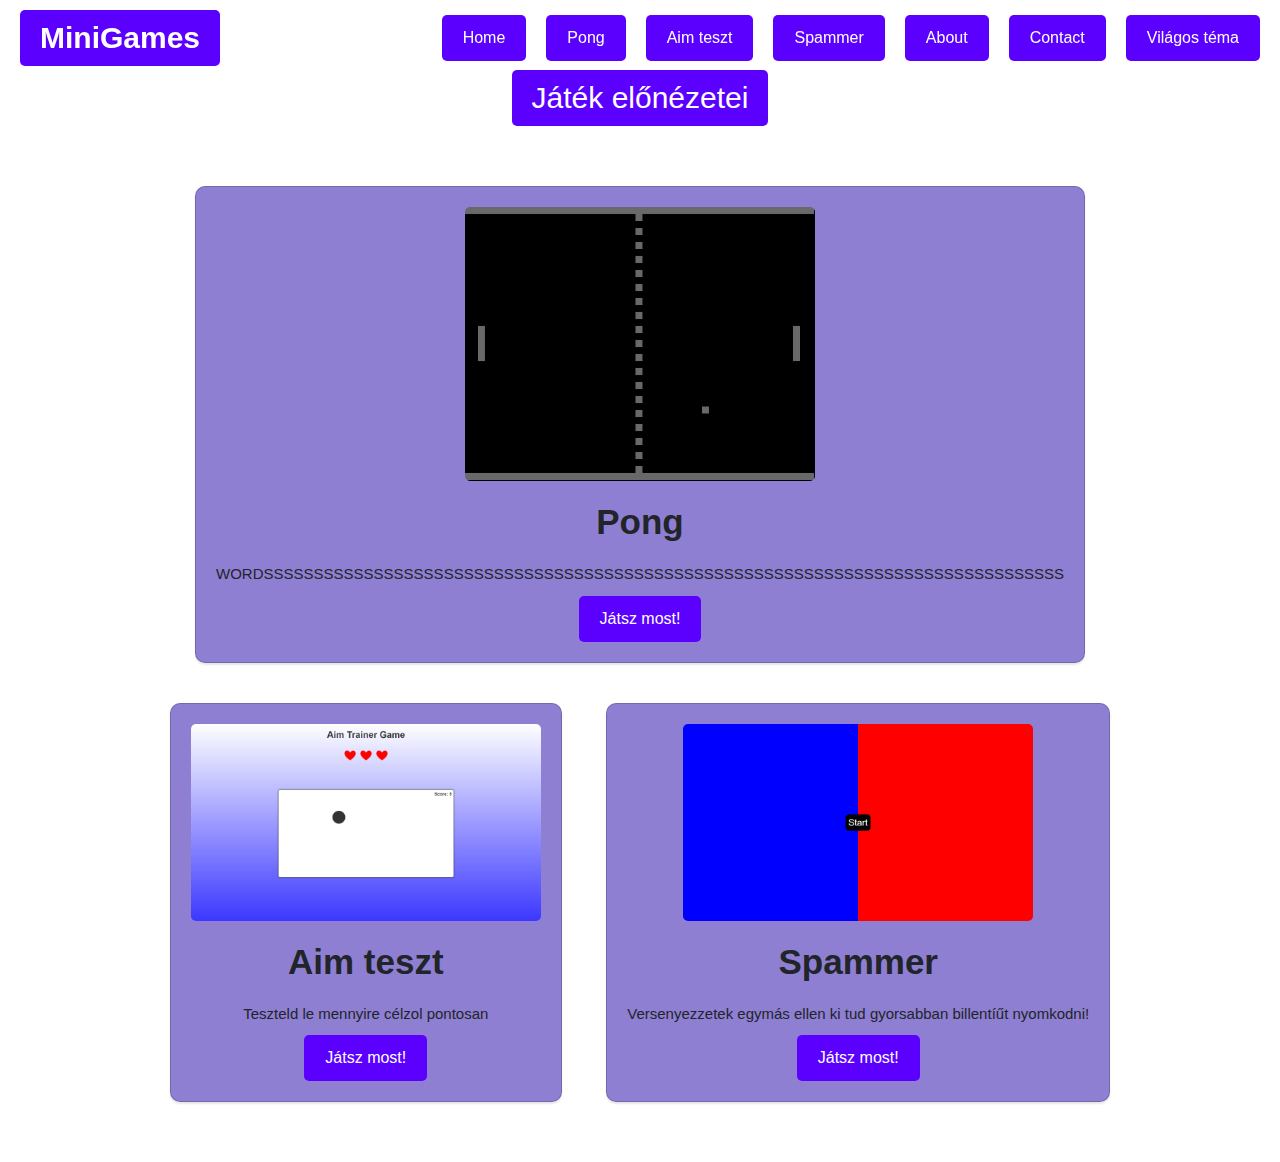
==== index.html @ f5266408 "Rename Index.html to index.html" ====
<!DOCTYPE html>
<html lang="hu">
<head>
	<meta charset="UTF-8" />
    <meta http-equiv="X-UA-Compatible" content="IE=edge" />
    <meta name="viewport" content="width=device-width, initial-scale=1.0" />
    <link
      href="https://cdn.jsdelivr.net/npm/bootstrap@5.2.3/dist/css/bootstrap.min.css"
      rel="stylesheet"
    />
    <script src="https://cdn.jsdelivr.net/npm/bootstrap@5.2.3/dist/js/bootstrap.bundle.min.js"></script>
    <script src="https://ajax.googleapis.com/ajax/libs/jquery/3.6.3/jquery.min.js"></script>
	<link rel="stylesheet" href="style.css">
	<link rel="shortcut icon" href="pics/favicon.jpeg">
	<script src="script.js"></script>
	<title>MiniGames</title>
</head>

<body background="pics/arcadebg.jpeg">
	<header>
		<nav>
			<h1 class="minigame">MiniGames</h1>
			<ul>
				<li><a class="btn" href="index.html">Home</a></li>
				<li><a class="btn" href="ponggg.html">Pong</a></li>
				<li><a class="btn" href="aimteszt.html">Aim teszt</a></li>
				<li><a class="btn" href="spammer.html">Spammer</a></li>
				<li><a class="btn" href="#">About</a></li>
				<li><a class="btn" href="#">Contact</a></li>
                <li><button class="btn" id="darkmode" onclick="darkmode()">Világos téma</button></li>
			</ul>
		</nav>
	</header>
	<section>
		<h2>Játék előnézetei</h2>
		<div class="">
			<div class="card">
				<img src="pics/pong.jpeg" alt="Pong">
				<h3>Pong</h3>
				<p>WORDSSSSSSSSSSSSSSSSSSSSSSSSSSSSSSSSSSSSSSSSSSSSSSSSSSSSSSSSSSSSSSSSSSSSSSSSSSSSSSSS</p>
				<a href="ponggg.html" class="btn">Játsz most!</a>
			</div>
			<div class="card">
				<img src="pics/aimteszt.png" alt="Aimteszt">
				<h3>Aim teszt</h3>
				<p>Teszteld le mennyire célzol pontosan</p>
				<a href="aimteszt.html" class="btn">Játsz most!</a>
			</div>
			<div class="card">
				<img src="pics/spammer.png" alt="Spammer">
				<h3>Spammer</h3>
				<p>Versenyezzetek egymás ellen ki tud gyorsabban billentíűt nyomkodni!</p>
				<a href="spammer.html" class="btn">Játsz most!</a>
			</div>
		</div>
	</section>
	<footer>
		<p>Készítette:Pintér Roni Áron, Szollinger Rajmund, Nováki Tamás</p>
	</footer>
</body>
<script src="hangvezerles.js"></script>
<div id="status"></div>
</html>
---- style.css ----
body {
  background-position: 50%;
  font-family: 'Open Sans', sans-serif;
  color: white;
  margin: 0;
  padding: 0;
  background-repeat: no-repeat;
  background-attachment: fixed;
  background-size: cover;
}
.darkmode .card {
    background-color: rgb(0, 214, 219, 0.7);
    color: black;
}
.darkmode {
    background-image: url("pics/lightbg.jpeg");
    color: white;
  background-position: 50%;
}
.darkmode nav {
  background-color: transparent;
  color: white;
}
.darkmode header {
  background-color: transparent;
}

.darkmode header nav ul li a{
  color: white;
  background-color: #008EE9;
}

.darkmode button {
  background-color: #008EE9;
}
.darkmode .btn {
  background-color: #008EE9;
}

.darkmode header nav ul li a:hover {
  background-color: #0057DD;
  box-shadow: 0 5px 5px rgba(225,225,225,.5);
}

.darkmode .btn:hover {
  background-color: #0057DD;
  box-shadow: 0 5px 5px rgba(225,225,225,.5);
}

.darkmode .card:hover {
  box-shadow: 0 4px 4px rgba(225,225,225,.5);
  top: -5px;
  transition: all 0.5s ease;
}

.darkmode .minigame {
  background-color: #008EE9;
}

.darkmode h2 {
  color: black;
  background-color: #008EE9;
  display: inline-block;
  padding: 10px 20px;
  color: #fff;
  text-decoration: none;
  border-radius: 5px;
}
 

header {
  background-color: transparent;
  padding: 10px 20px;
  position: fixed;
  top: 0;
  left: 0;
  right: 0;
  z-index: 9999;
}
nav {
  display: flex;
  justify-content: space-between;
  align-items: center;
}
nav h1 {
  margin: 0;
  padding: 0;
  font-size: 30px;
  font-weight: 600;
}
nav ul {
  list-style: none;
  margin: 0;
  padding: 0;
  display: flex;
}
nav li {
  margin-left: 20px;
}
nav a {
  color: white;
  text-decoration: none;
  font-weight: 500;
  transition: all 0.3s ease;
  animation: Slidein 1.5s ease-in 0s 1 normal none;
  
}
nav a:hover {
  box-shadow: 0 5px 5px rgba(0,0,0,.5);
}

button:hover {
  box-shadow: 0 5px 5px rgba(0,0,0,.5);
}

.btn:hover {
  box-shadow: 0 5px 5px rgba(0,0,0,.5);
}

button {
  border: none;
  animation: fadeIn 4s;
}

section {
  padding-top: 70px;
  text-align: center;
}

h2 {
  font-size: 30px;
  margin-top: 0;
  margin-bottom: 40px;
  background-color: #5B00FF;
  display: inline-block;
  padding: 10px 20px;
  color: #fff;
  text-decoration: none;
  border-radius: 5px;
}
.card {
  background-color: rgb(30, 0, 166, 0.5);
  box-shadow: 0 2px 2px rgba(0,0,0,.1);
  padding: 20px;
  margin: 20px;
  border-radius: 10px;
  transition: all 0.3s ease;
  display: inline-block;
  position: relative;
}
.card:hover {
  box-shadow: 0 4px 4px rgba(0,0,0,.2);
  top: -5px;
  transition: all 0.5s ease;
}
.card img {
  width: 100%;
  max-width: 350px;
  height: auto;
  border-radius: 5px;
}
.card h3 {
  font-size: 35px;
  margin-top: 20px;
  margin-bottom: 10px;
  font-weight: bold;
}
.card p {
  font-size: 15px;
  line-height: 1.5;
  margin: 0;
  padding: 10px 0;
}
.btn {
  display: inline-block;
  padding: 10px 20px;
  background-color: #5B00FF;
  color: #fff;
  text-decoration: none;
  border-radius: 5px;
  transition: all 0.6s ease;
}
.btn:hover {
  background-color: #3B00A6;
  transform: translateY(-8px);
}

.minigame {
  display: inline-block;
  padding: 10px 20px;
  background-color: #5B00FF;
  color: #fff;
  text-decoration: none;
  border-radius: 5px;
  animation: fadeIn 2s;
}

@keyframes Slidein {
  from {
    transform: translateX(800px);
  }

  to {
    transform: translateX(0);
  }

}

@keyframes fadeIn {
  0% { opacity: 0; }
  100% { opacity: 1; }
}
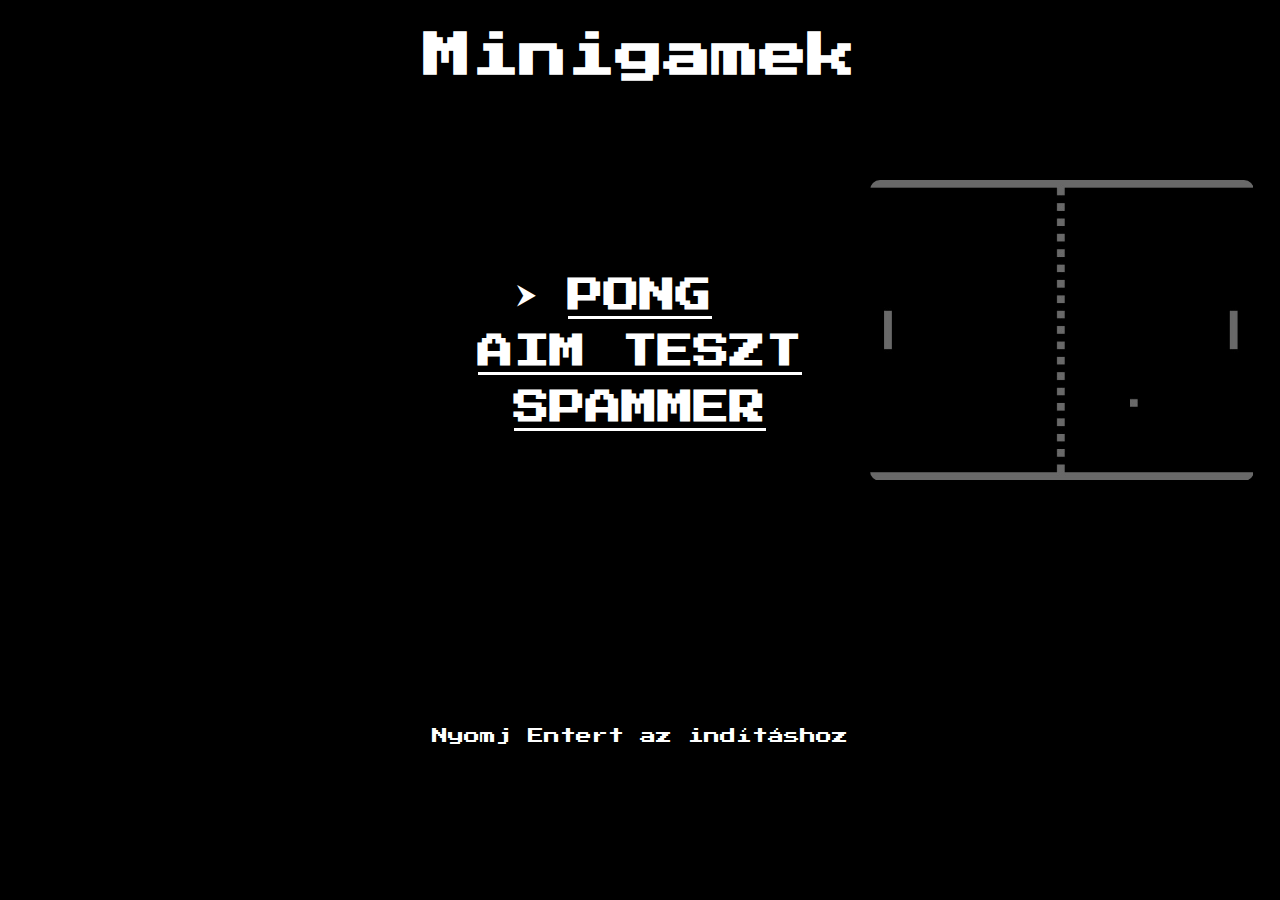
==== commit 170199b9: "Merge pull request #37 from pinterroniaron/36-új-indexhtml-oldal" ====
--- a/index.html
+++ b/index.html
@@ -1,63 +1,118 @@
 <!DOCTYPE html>
-<html lang="hu">
-<head>
-	<meta charset="UTF-8" />
-    <meta http-equiv="X-UA-Compatible" content="IE=edge" />
-    <meta name="viewport" content="width=device-width, initial-scale=1.0" />
-    <link
-      href="https://cdn.jsdelivr.net/npm/bootstrap@5.2.3/dist/css/bootstrap.min.css"
-      rel="stylesheet"
-    />
-    <script src="https://cdn.jsdelivr.net/npm/bootstrap@5.2.3/dist/js/bootstrap.bundle.min.js"></script>
-    <script src="https://ajax.googleapis.com/ajax/libs/jquery/3.6.3/jquery.min.js"></script>
-	<link rel="stylesheet" href="style.css">
-	<link rel="shortcut icon" href="pics/favicon.jpeg">
-	<script src="script.js"></script>
-	<title>MiniGames</title>
-</head>
+<html>
+  <head>
+    <title>Minigamek</title>
+    <style>
+      body {
+        background-color: black;
+        color: white;
+        font-family: "Press Start 2P", cursive;
+        text-align: center;
+        cursor: pointer;
+      }
+      h1 {
+        font-size: 48px;
+      }
+      .arcade-machine {
+        width: 400px;
+        height: 600px;
+        margin: auto;
+        background-image: url("arcade-machine.jpg");
+        background-size: cover;
+        position: relative;
+      }
+      .screen {
+        width: 300px;
+        height: 200px;
+        background-color: black;
+        position: absolute;
+        top: 140px;
+        left: 50px;
+        display: flex;
+        flex-direction: column;
+        justify-content: center;
+        align-items: center;
+        text-align: center;
+      }
+      .game {
+        font-size: 36px;
+        font-weight: bold;
+        text-transform: uppercase;
+        color: white;
+        margin: 10px 0;
+        padding: 0 20px;
+        position: relative;
+        cursor: pointer;
+        transition: all 0.3s ease-in-out;
+      }
+      .game:not(:first-child)::before {
+        content: "⮞";
+        font-size: 24px;
+        position: absolute;
+        left: -30px;
+        top: 0;
+      }
+      .game:first-child:before {
+        content: "⮞";
+        font-size: 24px;
+        position: absolute;
+        left: -30px;
+        top: 0;
+      }
 
-<body background="pics/arcadebg.jpeg">
-	<header>
-		<nav>
-			<h1 class="minigame">MiniGames</h1>
-			<ul>
-				<li><a class="btn" href="index.html">Home</a></li>
-				<li><a class="btn" href="ponggg.html">Pong</a></li>
-				<li><a class="btn" href="aimteszt.html">Aim teszt</a></li>
-				<li><a class="btn" href="spammer.html">Spammer</a></li>
-				<li><a class="btn" href="#">About</a></li>
-				<li><a class="btn" href="#">Contact</a></li>
-                <li><button class="btn" id="darkmode" onclick="darkmode()">Világos téma</button></li>
-			</ul>
-		</nav>
-	</header>
-	<section>
-		<h2>Játék előnézetei</h2>
-		<div class="">
-			<div class="card">
-				<img src="pics/pong.jpeg" alt="Pong">
-				<h3>Pong</h3>
-				<p>WORDSSSSSSSSSSSSSSSSSSSSSSSSSSSSSSSSSSSSSSSSSSSSSSSSSSSSSSSSSSSSSSSSSSSSSSSSSSSSSSSS</p>
-				<a href="ponggg.html" class="btn">Játsz most!</a>
-			</div>
-			<div class="card">
-				<img src="pics/aimteszt.png" alt="Aimteszt">
-				<h3>Aim teszt</h3>
-				<p>Teszteld le mennyire célzol pontosan</p>
-				<a href="aimteszt.html" class="btn">Játsz most!</a>
-			</div>
-			<div class="card">
-				<img src="pics/spammer.png" alt="Spammer">
-				<h3>Spammer</h3>
-				<p>Versenyezzetek egymás ellen ki tud gyorsabban billentíűt nyomkodni!</p>
-				<a href="spammer.html" class="btn">Játsz most!</a>
-			</div>
-		</div>
-	</section>
-	<footer>
-		<p>Készítette:Pintér Roni Áron, Szollinger Rajmund, Nováki Tamás</p>
-	</footer>
-</body>
-<script src="hangvezerles.js"></script>
-<div id="status"></div>
-</html>
+      .game:hover {
+        animation: blink 1s infinite;
+      }
+      .active {
+        animation: blink 1s infinite;
+      }
+      @keyframes blink {
+        0% {
+          opacity: 1;
+        }
+        50% {
+          opacity: 0;
+        }
+        100% {
+          opacity: 1;
+        }
+      }
+      
+      .img-container {
+        max-width: 30%;
+        position: absolute;
+        top: 20%;
+        right: 2%;
+        border: none;
+      }
+      
+      .img {
+        width: 100%;
+        height: 100%;
+        object-fit: cover;
+        border: none;
+        border-radius: 10px;
+      }
+
+    </style>
+    <link rel="stylesheet" type="text/css" href="https://fonts.googleapis.com/css?family=Press+Start+2P" />
+  </head>
+  <body>
+    <h1>Minigamek</h1>
+    <div class="arcade-machine">
+      <div class="screen">
+        <a class="game" id="game-1" href="ponggg.html">Pong<span class="arrow"></span></a>
+        <a class="game" id="game-2" href="aimteszt.html">Aim&nbsp;Teszt<span class="arrow"></span></a>
+        <a class="game" id="game-3" href="spammer.html">Spammer<span class="arrow"></span></a>
+      </div>
+    </div>
+    <p>Nyomj Entert az indításhoz</p>
+    <div class="img-container">
+      <img class="img" alt="Game Image"/>
+    </div>
+  </body>
+  <script src="index.js"></script>
+  <script src="nav.js"></script>
+  <script src="hangvezerles.js"></script>
+  <link rel="stylesheet" href="index.css">
+</html>--- a/index.css
+++ b/index.css
@@ -0,0 +1,16 @@
+.game.active::before {
+  content: "⮞";
+}
+.game.active:first-child::before {
+  content: "⮞";
+}
+.game:not(.active)::before {
+  content: "";
+}
+
+.game h2::after {
+  content: "";
+  display: block;
+  border-bottom: 3px solid #ffc107;
+  margin-top: -0.3em;
+}
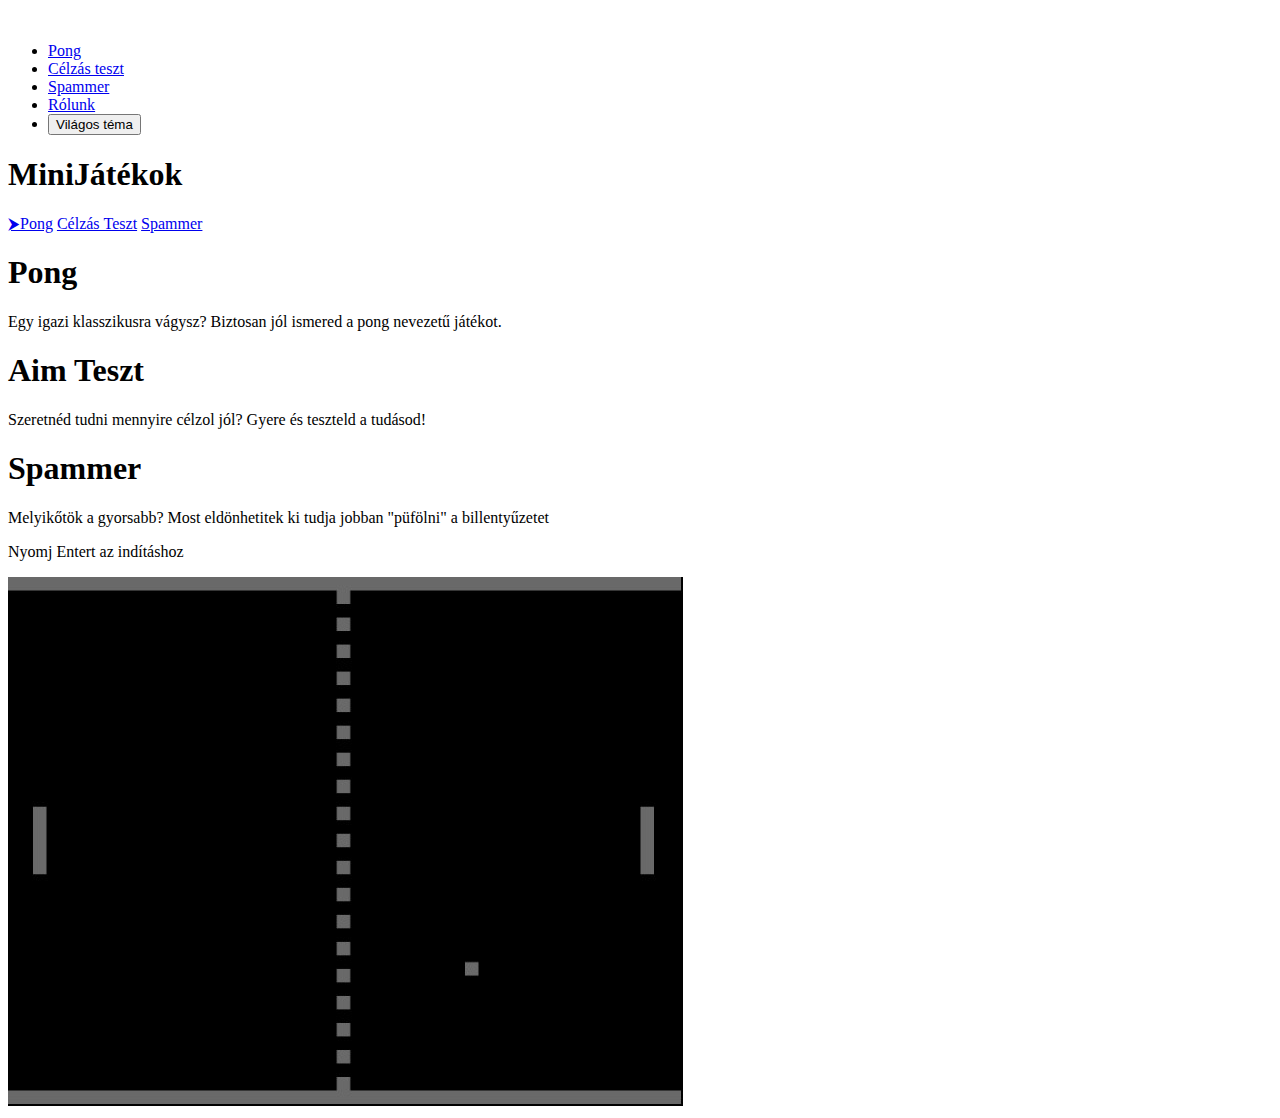
==== commit 0f2ab0fe: "Merge pull request #41 from pinterroniaron/40-magyarra-fordítás" ====
--- a/index.html
+++ b/index.html
@@ -2,109 +2,37 @@
 <html>
   <head>
     <title>Minigamek</title>
-    <style>
-      body {
-        background-color: black;
-        color: white;
-        font-family: "Press Start 2P", cursive;
-        text-align: center;
-        cursor: pointer;
-      }
-      h1 {
-        font-size: 48px;
-      }
-      .arcade-machine {
-        width: 400px;
-        height: 600px;
-        margin: auto;
-        background-image: url("arcade-machine.jpg");
-        background-size: cover;
-        position: relative;
-      }
-      .screen {
-        width: 300px;
-        height: 200px;
-        background-color: black;
-        position: absolute;
-        top: 140px;
-        left: 50px;
-        display: flex;
-        flex-direction: column;
-        justify-content: center;
-        align-items: center;
-        text-align: center;
-      }
-      .game {
-        font-size: 36px;
-        font-weight: bold;
-        text-transform: uppercase;
-        color: white;
-        margin: 10px 0;
-        padding: 0 20px;
-        position: relative;
-        cursor: pointer;
-        transition: all 0.3s ease-in-out;
-      }
-      .game:not(:first-child)::before {
-        content: "⮞";
-        font-size: 24px;
-        position: absolute;
-        left: -30px;
-        top: 0;
-      }
-      .game:first-child:before {
-        content: "⮞";
-        font-size: 24px;
-        position: absolute;
-        left: -30px;
-        top: 0;
-      }
-
-      .game:hover {
-        animation: blink 1s infinite;
-      }
-      .active {
-        animation: blink 1s infinite;
-      }
-      @keyframes blink {
-        0% {
-          opacity: 1;
-        }
-        50% {
-          opacity: 0;
-        }
-        100% {
-          opacity: 1;
-        }
-      }
-      
-      .img-container {
-        max-width: 30%;
-        position: absolute;
-        top: 20%;
-        right: 2%;
-        border: none;
-      }
-      
-      .img {
-        width: 100%;
-        height: 100%;
-        object-fit: cover;
-        border: none;
-        border-radius: 10px;
-      }
-
-    </style>
     <link rel="stylesheet" type="text/css" href="https://fonts.googleapis.com/css?family=Press+Start+2P" />
+	<script src="script.js"></script>
   </head>
   <body>
-    <h1>Minigamek</h1>
+	<header>
+		<nav>
+			<a class="btnn" href="index.html"><img src="pics/favicon.jpeg" alt="" style="width: 80px;"></a>
+			<ul>
+				<li><a class="btn" href="ponggg.html">Pong</a></li>
+				<li><a class="btn" href="aimteszt.html">Célzás teszt</a></li>
+				<li><a class="btn" href="spammer.html">Spammer</a></li>
+				<li><a class="btn" href="#">Rólunk</a></li>
+                <li><button class="btn" id="darkmode" onclick="darkmode()">Világos téma</button></li>
+			</ul>
+		</nav>
+	</header>
+    <h1>MiniJátékok</h1>
     <div class="arcade-machine">
       <div class="screen">
         <a class="game" id="game-1" href="ponggg.html">Pong<span class="arrow"></span></a>
-        <a class="game" id="game-2" href="aimteszt.html">Aim&nbsp;Teszt<span class="arrow"></span></a>
+        <a class="game" id="game-2" href="aimteszt.html">Célzás&nbsp;Teszt<span class="arrow"></span></a>
         <a class="game" id="game-3" href="spammer.html">Spammer<span class="arrow"></span></a>
       </div>
+    </div>
+    <div class="text-container">
+      <h1 id="pongcim">Pong</h1>
+      <p id="text1">Egy igazi klasszikusra vágysz? Biztosan jól ismered a pong nevezetű játékot.</p>
+      <h1 id="aimcim">Aim Teszt</h1>
+      <p id="text2">Szeretnéd tudni mennyire célzol jól? Gyere és teszteld a tudásod!</p>
+      <h1 id="spammercim">Spammer</h1>
+      <p id="text3">Melyikőtök a gyorsabb? Most eldönhetitek ki tudja jobban "püfölni" a billentyűzetet</p>
     </div>
     <p>Nyomj Entert az indításhoz</p>
     <div class="img-container">
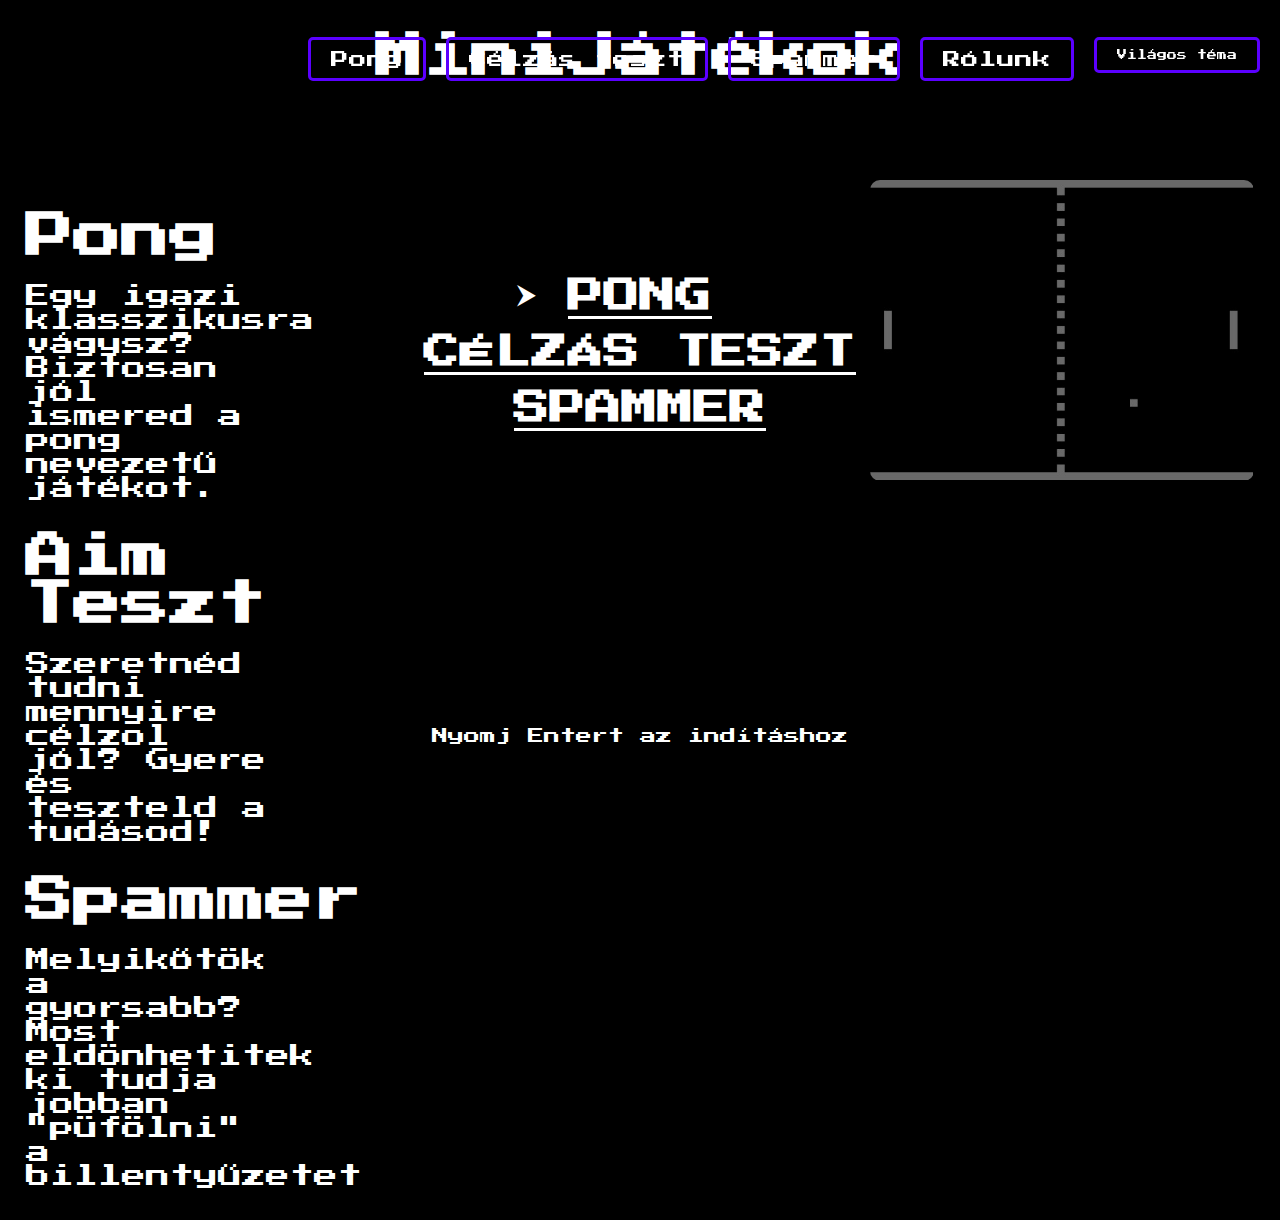
==== commit 5ff338d0: "aimteszten javítva csak" ====
--- a/index.html
+++ b/index.html
@@ -3,6 +3,7 @@
   <head>
     <title>Minigamek</title>
     <link rel="stylesheet" type="text/css" href="https://fonts.googleapis.com/css?family=Press+Start+2P" />
+    <link rel="stylesheet" href="header.css">
 	<script src="script.js"></script>
   </head>
   <body>
--- a/header.css
+++ b/header.css
@@ -0,0 +1,75 @@
+header {
+  background-color: transparent;
+  padding: 10px 20px;
+  position: fixed;
+  top: 0;
+  left: 0;
+  right: 0;
+  z-index: 9999;
+}
+nav {
+  display: flex;
+  justify-content: space-between;
+}
+nav h1 {
+  margin: 0;
+  padding: 0;
+  font-size: 30px;
+  font-weight: 600;
+}
+nav ul {
+  list-style: none;
+  margin: 0;
+  padding: 0;
+  display: flex;
+  margin-top: 2.2%;
+}
+nav li {
+  margin-left: 20px;
+}
+nav ul li a {
+  color: white;
+  text-decoration: none;
+  font-weight: 500;
+  transition: all 0.3s ease;
+  animation: Slidein 1.5s ease-in 0s 1 normal none;
+  font-size: 17.5px;
+}
+
+.btn:hover {
+  animation: blink 1s infinite;
+  box-shadow: none;
+  color: yellow;
+}
+
+.btn {
+  color: white;
+  cursor: pointer;
+  transition: all 0.3s ease-in-out;
+}
+
+.btn:not(:first-child)::before {
+  content: "⮞";
+  position: relative;
+  left: -2%;
+  top: 0;
+}
+
+.btn:hover:first-child::before {
+  content: "⮞";
+  position: relative;
+  left: -2%;
+  top: 0;
+}
+
+@keyframes blink {
+  0% {
+    opacity: 1;
+  }
+  50% {
+    opacity: 0;
+  }
+  100% {
+    opacity: 1;
+  }
+}
--- a/index.css
+++ b/index.css
@@ -1,3 +1,115 @@
+body {
+  background-color: black;
+  color: white;
+  font-family: "Press Start 2P", cursive;
+  text-align: center;
+  cursor: pointer;
+}
+h1 {
+  font-size: 48px;
+}
+.arcade-machine {
+  width: 400px;
+  height: 600px;
+  margin: auto;
+  background-image: url("arcade-machine.jpg");
+  background-size: cover;
+  position: relative;
+}
+.screen {
+  width: 300px;
+  height: 200px;
+  background-color: black;
+  position: absolute;
+  top: 140px;
+  left: 50px;
+  display: flex;
+  flex-direction: column;
+  justify-content: center;
+  align-items: center;
+  text-align: center;
+}
+.game {
+  font-size: 36px;
+  font-weight: bold;
+  text-transform: uppercase;
+  color: white;
+  margin: 10px 0;
+  padding: 0 20px;
+  position: relative;
+  cursor: pointer;
+  transition: all 0.3s ease-in-out;
+}
+.game:not(:first-child)::before {
+  content: "⮞";
+  font-size: 24px;
+  position: absolute;
+  left: -30px;
+  top: 0;
+}
+.game:first-child:before {
+  content: "⮞";
+  font-size: 24px;
+  position: absolute;
+  left: -30px;
+  top: 0;
+}
+
+.game:hover {
+  animation: blink 1s infinite;
+}
+.active {
+  animation: blink 1s infinite;
+}
+@keyframes blink {
+  0% {
+    opacity: 1;
+  }
+  50% {
+    opacity: 0;
+  }
+  100% {
+    opacity: 1;
+  }
+}
+
+.img-container {
+  max-width: 30%;
+  position: absolute;
+  top: 20%;
+  right: 2%;
+  border: none;
+}
+
+.img {
+  width: 100%;
+  height: 100%;
+  object-fit: cover;
+  border: none;
+  border-radius: 10px;
+}
+
+.text-container {
+  max-width: 20%;
+  position: absolute;
+  top: 20%;
+  left: 2%;
+  text-align: left;
+}
+
+.text-container h1 {
+  font-size: 3rem;
+  margin-bottom: 1rem;
+}
+
+.text-container p {
+  font-size: 1.5rem;
+  margin-bottom: 2rem;
+}
+
+
+
+
 .game.active::before {
   content: "⮞";
 }
@@ -14,3 +126,205 @@
   border-bottom: 3px solid #ffc107;
   margin-top: -0.3em;
 }
+
+
+
+
+
+
+
+
+
+
+
+
+.darkmode .screen {
+  background-color: white;
+}
+ .darkmode .game {
+  color: black;
+ }
+.darkmode {
+    background-color: white;
+    color: rgb(0, 0, 0);
+  background-position: 50%;
+}
+.darkmode nav {
+  background-color: transparent;
+  color: rgb(0, 0, 0);
+}
+.darkmode header {
+  background-color: transparent;
+}
+
+.darkmode header nav ul li a{
+  color: rgb(0, 0, 0);
+}
+
+.darkmode button {
+  background-color: transparent;
+}
+.darkmode .btn {
+  background-color: transparent;
+  color: black;
+  border: #0057DD solid;
+}
+
+.darkmode header nav ul li a:hover {
+  background-color: #0057DD;
+  box-shadow: 0 5px 5px rgba(225,225,225,.5);
+}
+
+.darkmode .btn:hover {
+  background-color: #0058dda1;
+  box-shadow: 0 5px 5px rgba(225,225,225,.5);
+}
+
+.darkmode .card:hover {
+  box-shadow: 0 4px 4px rgba(225,225,225,.5);
+  top: -5px;
+  transition: all 0.5s ease;
+}
+
+.darkmode .minigame {
+  background-color: #008EE9;
+}
+
+.darkmode h2 {
+  color: black;
+  background-color: #008EE9;
+  display: inline-block;
+  padding: 10px 20px;
+  color: #fff;
+  text-decoration: none;
+  border-radius: 5px;
+}
+
+button:hover {
+  box-shadow: 0 5px 5px rgba(0,0,0,.5);
+}
+
+.btn:hover {
+  box-shadow: 0 5px 5px rgba(0,0,0,.5);
+}
+
+button {
+  border: none;
+  animation: fadeIn 4s;
+  font-size: 10px;
+  font-family: "Press Start 2P", cursive;
+}
+
+section {
+  padding-top: 70px;
+  text-align: center;
+}
+
+h2 {
+  font-size: 30px;
+  margin-top: 0;
+  margin-bottom: 40px;
+  background-color: #5B00FF;
+  display: inline-block;
+  padding: 10px 20px;
+  color: #fff;
+  text-decoration: none;
+  border-radius: 5px;
+}
+.card {
+  background-color: rgb(30, 0, 166, 0.5);
+  box-shadow: 0 2px 2px rgba(0,0,0,.1);
+  padding: 20px;
+  margin: 20px;
+  border-radius: 10px;
+  transition: all 0.3s ease;
+  display: inline-block;
+  position: relative;
+}
+.card:hover {
+  box-shadow: 0 4px 4px rgba(0,0,0,.2);
+  top: -5px;
+  transition: all 0.5s ease;
+}
+.card img {
+  width: 100%;
+  max-width: 350px;
+  height: auto;
+  border-radius: 5px;
+}
+.card h3 {
+  font-size: 35px;
+  margin-top: 20px;
+  margin-bottom: 10px;
+  font-weight: bold;
+}
+.card p {
+  font-size: 15px;
+  line-height: 1.5;
+  margin: 0;
+  padding: 10px 0;
+}
+.btn {
+  display: inline-block;
+  padding: 10px 20px;
+  border: #5B00FF solid;
+  background-color: transparent;
+  color: #fff;
+  text-decoration: none;
+  border-radius: 5px;
+  transition: all 0.6s ease;
+}
+
+.btnn {
+  display: inline-block;
+  padding: 10px 20px;
+  color: #fff;
+  text-decoration: none;
+  border-radius: 5px;
+  transition: none;
+  font-size: 20px;
+}
+
+.btn:hover {
+  background-color: rgb(59, 0, 166, 0.7);
+  transform: translateY(-8px);
+  text-shadow:
+    0 0 7px #fff,
+    0 0 10px #fff,
+    0 0 21px #fff,
+    0 0 42px #0fa,
+    0 0 82px #0fa,
+    0 0 92px #0fa,
+    0 0 102px #0fa,
+    0 0 151px #0fa;
+}
+
+.minigame {
+  display: inline-block;
+  padding: 10px 20px;
+  background-color: #5B00FF;
+  color: #fff;
+  text-decoration: none;
+  border-radius: 5px;
+  animation: fadeIn 2s;
+}
+
+.cim{
+  user-select: none;
+}
+
+@keyframes Slidein {
+  from {
+    transform: translateX(800px);
+  }
+
+  to {
+    transform: translateX(0);
+  }
+
+}
+
+@keyframes fadeIn {
+  0% { opacity: 0; }
+  100% { opacity: 1; }
+}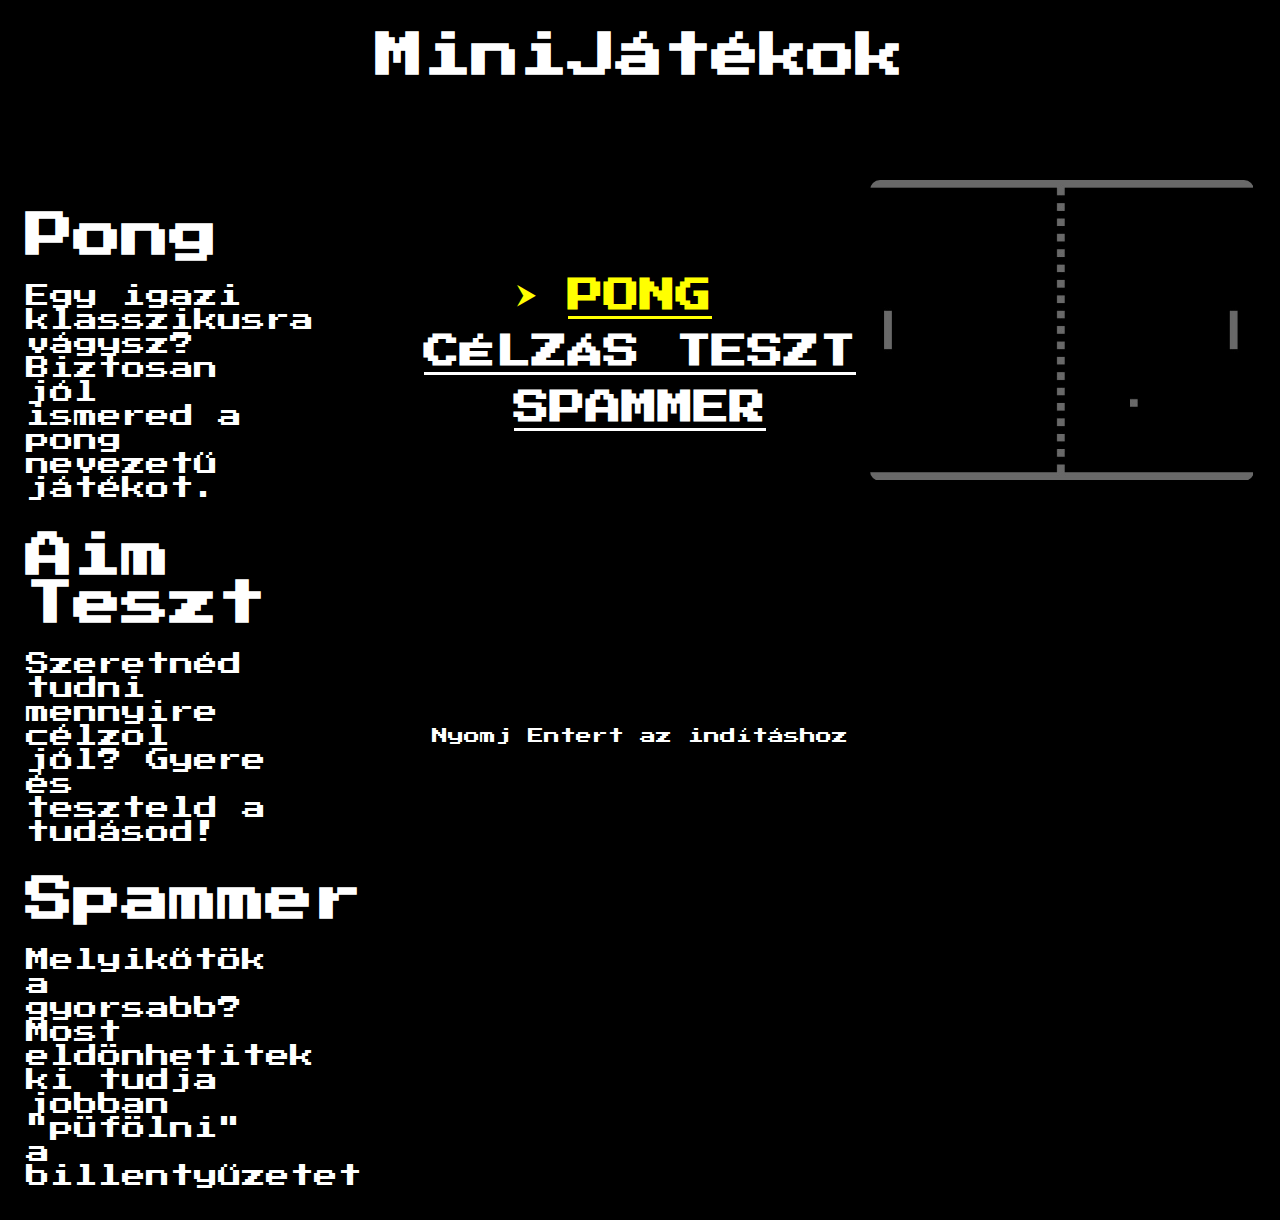
==== commit 74db97bb: "kész" ====
--- a/index.html
+++ b/index.html
@@ -10,13 +10,6 @@
 	<header>
 		<nav>
 			<a class="btnn" href="index.html"><img src="pics/favicon.jpeg" alt="" style="width: 80px;"></a>
-			<ul>
-				<li><a class="btn" href="ponggg.html">Pong</a></li>
-				<li><a class="btn" href="aimteszt.html">Célzás teszt</a></li>
-				<li><a class="btn" href="spammer.html">Spammer</a></li>
-				<li><a class="btn" href="#">Rólunk</a></li>
-                <li><button class="btn" id="darkmode" onclick="darkmode()">Világos téma</button></li>
-			</ul>
 		</nav>
 	</header>
     <h1>MiniJátékok</h1>
--- a/index.css
+++ b/index.css
@@ -60,6 +60,7 @@
 }
 .active {
   animation: blink 1s infinite;
+  color: yellow;
 }
 @keyframes blink {
   0% {
